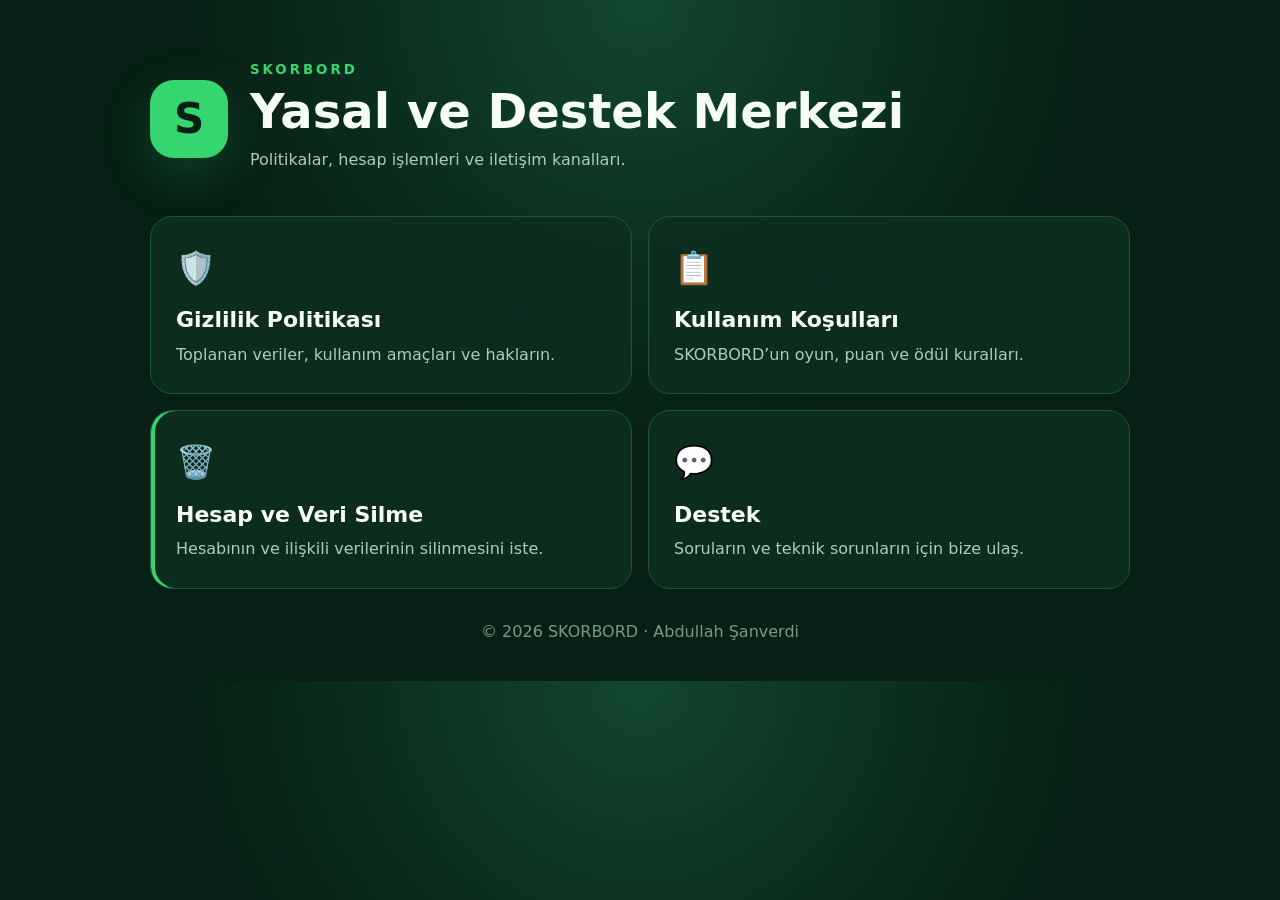
==== index.html @ 050bd859 "Add files via upload" ====
<!doctype html><html lang="tr"><head><meta charset="utf-8"><meta name="viewport" content="width=device-width,initial-scale=1"><title>SKORBORD | Yasal ve Destek</title><link rel="stylesheet" href="styles.css"></head><body><main><header><div class="logo">S</div><div><small>SKORBORD</small><h1>Yasal ve Destek Merkezi</h1><p>Politikalar, hesap işlemleri ve iletişim kanalları.</p></div></header><section class="grid"><a class="card" href="privacy.html"><span>🛡️</span><h2>Gizlilik Politikası</h2><p>Toplanan veriler, kullanım amaçları ve hakların.</p></a><a class="card" href="terms.html"><span>📋</span><h2>Kullanım Koşulları</h2><p>SKORBORD’un oyun, puan ve ödül kuralları.</p></a><a class="card important" href="deletion.html"><span>🗑️</span><h2>Hesap ve Veri Silme</h2><p>Hesabının ve ilişkili verilerinin silinmesini iste.</p></a><a class="card" href="support.html"><span>💬</span><h2>Destek</h2><p>Soruların ve teknik sorunların için bize ulaş.</p></a></section><footer>© 2026 SKORBORD · Abdullah Şanverdi</footer></main></body></html>
---- styles.css ----
:root{--bg:#071f14;--card:#0d2f20;--line:#1c573b;--green:#35d66f;--text:#f5fff8;--muted:#b1cbbb}*{box-sizing:border-box}body{margin:0;background:radial-gradient(circle at top,#12472f,var(--bg) 48%);color:var(--text);font:16px/1.65 system-ui,-apple-system,BlinkMacSystemFont,"Segoe UI",sans-serif}main{width:min(980px,calc(100% - 32px));margin:0 auto;padding:56px 0 36px}header{display:flex;align-items:center;gap:22px;margin-bottom:34px}.logo{display:grid;place-items:center;width:78px;height:78px;border-radius:24px;background:var(--green);color:#052113;font-size:42px;font-weight:900;box-shadow:0 16px 50px #35d66f33}small{color:var(--green);font-weight:900;letter-spacing:3px}h1{margin:3px 0 2px;font-size:clamp(30px,5vw,48px);line-height:1.12}h2{margin:34px 0 8px;font-size:22px}p{margin:8px 0;color:var(--muted)}a{color:var(--green)}.grid{display:grid;grid-template-columns:repeat(2,1fr);gap:16px}.card{display:block;padding:25px;border:1px solid var(--line);border-radius:22px;background:#0d2f20dd;color:var(--text);text-decoration:none;transition:.2s}.card:hover{transform:translateY(-3px);border-color:var(--green)}.card span{font-size:32px}.card h2{margin:8px 0 3px}.card p{margin:0}.important{box-shadow:inset 4px 0 var(--green)}footer{margin-top:30px;color:#789986;text-align:center}.document{max-width:790px}.back{display:inline-block;margin-bottom:24px;text-decoration:none;font-weight:750}.date{margin-bottom:28px}.lead{font-size:19px}.document li{margin:7px 0;color:var(--muted)}.notice{margin:24px 0;padding:20px;border:1px solid var(--line);border-radius:16px;background:var(--card)}.notice p{margin-bottom:0}.button{display:inline-block;margin:10px 0 18px;padding:14px 20px;border-radius:13px;background:var(--green);color:#052113;text-decoration:none;font-weight:900}@media(max-width:650px){main{padding-top:32px}.grid{grid-template-columns:1fr}header{align-items:flex-start}.logo{width:62px;height:62px;border-radius:19px;font-size:34px}}
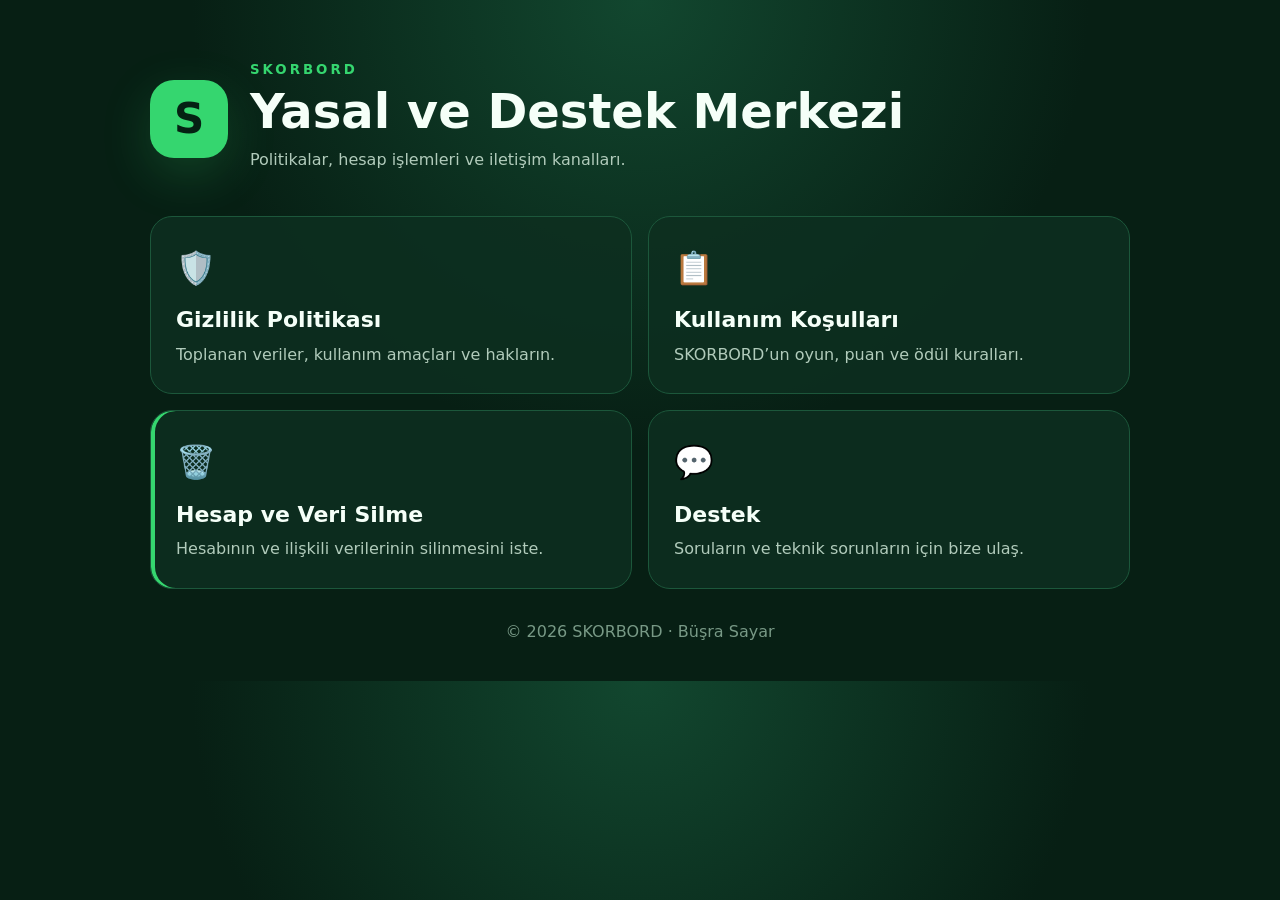
==== commit 653cc4ad: "Update index.html" ====
--- a/index.html
+++ b/index.html
@@ -1 +1 @@
-<!doctype html><html lang="tr"><head><meta charset="utf-8"><meta name="viewport" content="width=device-width,initial-scale=1"><title>SKORBORD | Yasal ve Destek</title><link rel="stylesheet" href="styles.css"></head><body><main><header><div class="logo">S</div><div><small>SKORBORD</small><h1>Yasal ve Destek Merkezi</h1><p>Politikalar, hesap işlemleri ve iletişim kanalları.</p></div></header><section class="grid"><a class="card" href="privacy.html"><span>🛡️</span><h2>Gizlilik Politikası</h2><p>Toplanan veriler, kullanım amaçları ve hakların.</p></a><a class="card" href="terms.html"><span>📋</span><h2>Kullanım Koşulları</h2><p>SKORBORD’un oyun, puan ve ödül kuralları.</p></a><a class="card important" href="deletion.html"><span>🗑️</span><h2>Hesap ve Veri Silme</h2><p>Hesabının ve ilişkili verilerinin silinmesini iste.</p></a><a class="card" href="support.html"><span>💬</span><h2>Destek</h2><p>Soruların ve teknik sorunların için bize ulaş.</p></a></section><footer>© 2026 SKORBORD · Abdullah Şanverdi</footer></main></body></html>
+<!doctype html><html lang="tr"><head><meta charset="utf-8"><meta name="viewport" content="width=device-width,initial-scale=1"><title>SKORBORD | Yasal ve Destek</title><link rel="stylesheet" href="styles.css"></head><body><main><header><div class="logo">S</div><div><small>SKORBORD</small><h1>Yasal ve Destek Merkezi</h1><p>Politikalar, hesap işlemleri ve iletişim kanalları.</p></div></header><section class="grid"><a class="card" href="privacy.html"><span>🛡️</span><h2>Gizlilik Politikası</h2><p>Toplanan veriler, kullanım amaçları ve hakların.</p></a><a class="card" href="terms.html"><span>📋</span><h2>Kullanım Koşulları</h2><p>SKORBORD’un oyun, puan ve ödül kuralları.</p></a><a class="card important" href="deletion.html"><span>🗑️</span><h2>Hesap ve Veri Silme</h2><p>Hesabının ve ilişkili verilerinin silinmesini iste.</p></a><a class="card" href="support.html"><span>💬</span><h2>Destek</h2><p>Soruların ve teknik sorunların için bize ulaş.</p></a></section><footer>© 2026 SKORBORD · Büşra Sayar</footer></main></body></html>
